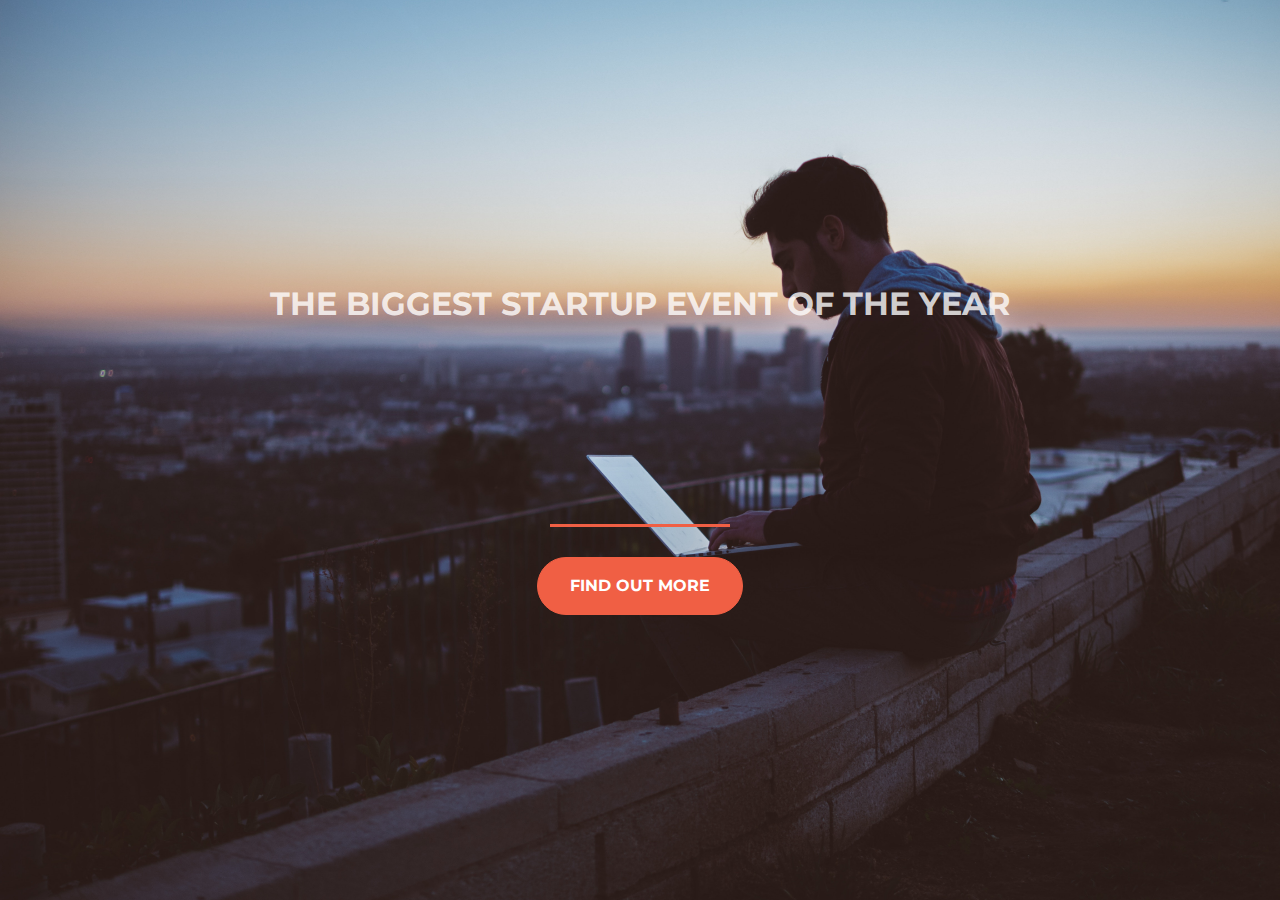
==== index.html @ 04081da3 "Uploading my first website" ====
<!DOCTYPE html>
<html>
  <head>
    <title>Startup</title>

    <!-- Google Fonts -->
    <link href="https://fonts.googleapis.com/css?family=Montserrat" rel="stylesheet">

    <!-- Note that the below Bootstrap file is a specific version. If you grab the most
    current from Bootstrap website, you will see the button grow transition being a lot faster
    than in my video. Use whichever style sheet you like best! -->
    <!-- Bootstrap CSS from a CDN. This way you don't have to include the bootstrap file yourself -->
    <link rel="stylesheet" href="https://maxcdn.bootstrapcdn.com/bootstrap/4.0.0/css/bootstrap.min.css" integrity="sha384-Gn5384xqQ1aoWXA+058RXPxPg6fy4IWvTNh0E263XmFcJlSAwiGgFAW/dAiS6JXm" crossorigin="anonymous">

    

    <!-- My own stylesheet -->
    <link href="style.css" rel="stylesheet">
  </head>
  <body>
    <header class="startup text-center text-white d-flex">
      <div class="container my-auto">
        <div class="row">
          <div class="col-lg-12 my-auto">
            <h1 class="text-uppercase faded">
              <strong>the biggest startup event of the year</strong>
            </h1>
            <hr>
          </div>
          <div class="col-lg-12 my-auto">
            <!-- Begin MailChimp Signup Form -->
<link href="//cdn-images.mailchimp.com/embedcode/slim-10_7.css" rel="stylesheet" type="text/css">
<style type="text/css">
  #mc_embed_signup{ }
  /* Add your own MailChimp form style overrides in your site stylesheet or in this style block.
     We recommend moving this block and the preceding CSS link to the HEAD of your HTML file. */
</style>
<div id="mc_embed_signup">
<form action="https://cooltest.us18.list-manage.com/subscribe/post?u=d00979788b321d6b05eab0c53&amp;id=40b3bfacc9" method="post" id="mc-embedded-subscribe-form" name="mc-embedded-subscribe-form" class="validate" target="_blank" novalidate>
    <div id="mc_embed_signup_scroll">
       <!-- real people should not fill this in and expect good things - do not remove this or risk form bot signups-->
    <div style="position: absolute; left: -5000px;" aria-hidden="true"><input type="text" name="b_d00979788b321d6b05eab0c53_40b3bfacc9" tabindex="-1" value=""></div>
    <div class="clear"><input type="submit" value="Find Out More" name="subscribe" id="mc-embedded-subscribe" class="button btn btn-primary btn-xl"></div>
    </div>
</form>
</div>

<!--End mc_embed_signup-->
                      </div>
        </div>
      </div>
    </header>

  </body>

</html>
---- style.css ----
body,
html {
  width: 100%;
  height: 100%; 
}

body {
  font-family: 'Montserrat', sans-serif;
}

hr {
  max-width: 180px;
  border-width: 3px;
  border-color: #F05F44; 
}

.faded {
  color: rgba(255, 255, 255, 0.8); 
}

header.startup {
  background-position: center;
  background-image: url("background.jpg");
  background-size: cover;
  height: 100%;
}

header.startup hr {
  margin-top: 200px;
  margin-bottom: 30px; 
}

header.startup h1 {
  font-size: 2rem; 
}

.btn {
  font-weight: 700;
  text-transform: uppercase;
  border-radius: 300px;
  font-family: 'Montserrat', sans-serif;
}

.btn-xl {
  padding: 1rem 2rem; 
}

.btn-primary {
  background-color: #F05F44;
  border-color: #F05F44; }

.btn-primary:hover {
  background-color: #ee4b08;
  border-color: #ee4b08;
  border-width: 5px;
  cursor: pointer;
}
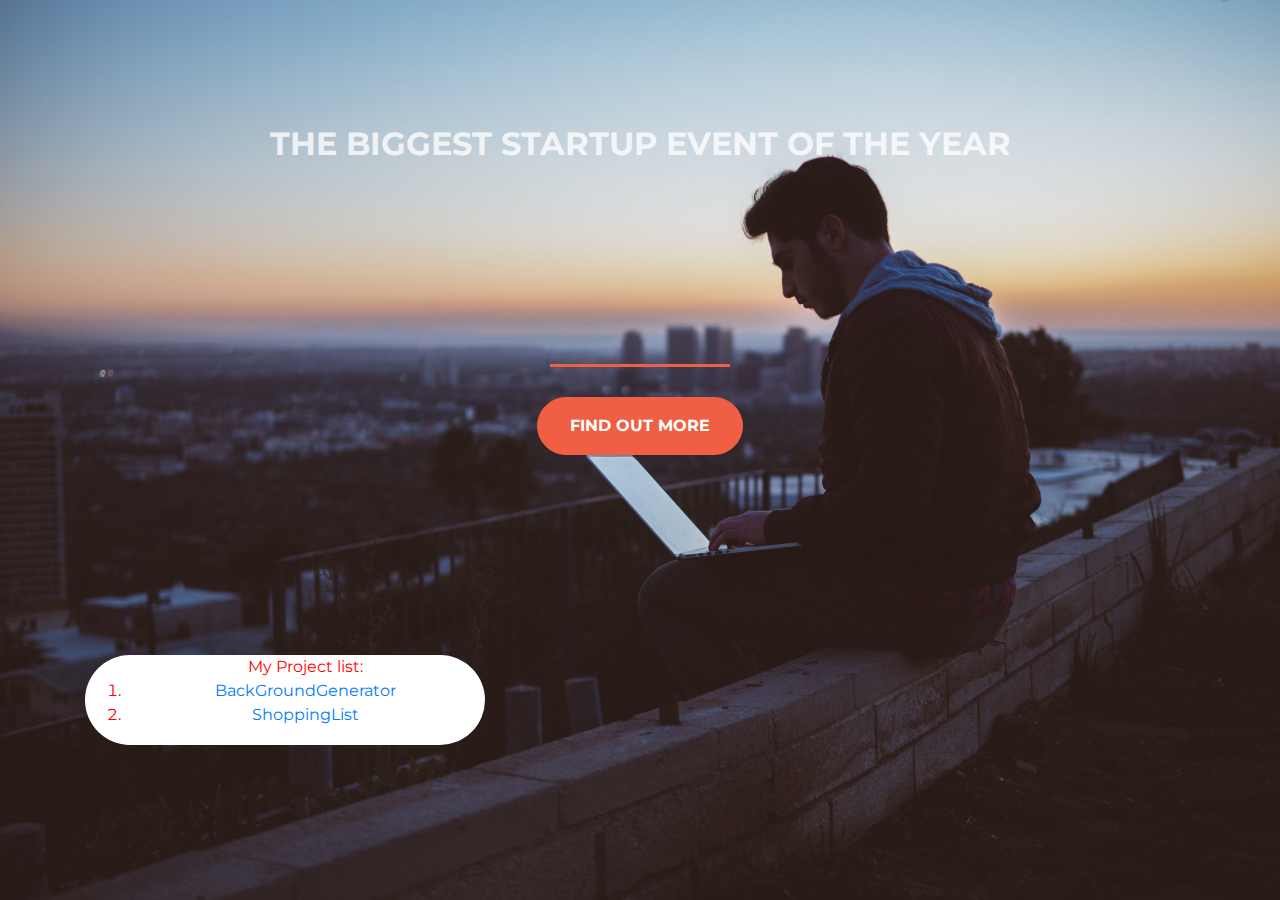
==== commit eb8c38ab: "added 2 other pages from homework" ====
--- a/index.html
+++ b/index.html
@@ -29,7 +29,8 @@
           </div>
           <div class="col-lg-12 my-auto">
             <!-- Begin MailChimp Signup Form -->
-<link href="//cdn-images.mailchimp.com/embedcode/slim-10_7.css" rel="stylesheet" type="text/css">
+<!-- <link href="//cdn-images.mailchimp.com/embedcode/slim-10_7.css" rel="stylesheet" type="text/css">
+<link href="//cdn-images.mailchimp.com/embedcode/slim-10_7.css" rel="stylesheet" type="text/css"> --> 
 <style type="text/css">
   #mc_embed_signup{ }
   /* Add your own MailChimp form style overrides in your site stylesheet or in this style block.
@@ -42,7 +43,15 @@
     <div style="position: absolute; left: -5000px;" aria-hidden="true"><input type="text" name="b_d00979788b321d6b05eab0c53_40b3bfacc9" tabindex="-1" value=""></div>
     <div class="clear"><input type="submit" value="Find Out More" name="subscribe" id="mc-embedded-subscribe" class="button btn btn-primary btn-xl"></div>
     </div>
+    <div > 
+    <ol >My Project list: 
+    <li><a href="backGroundGenerator.github.io/index.html">BackGroundGenerator</a></li>
+    <li><a href="shoppingList.github.io/index.html">ShoppingList</a></li>
+    </ol>
+    </div>
+    
 </form>
+
 </div>
 
 <!--End mc_embed_signup-->
@@ -50,7 +59,5 @@
         </div>
       </div>
     </header>
-
-  </body>
-
+     </body>
 </html>
--- a/style.css
+++ b/style.css
@@ -56,4 +56,18 @@
   border-width: 5px;
   cursor: pointer;
 }
+
+ol {
+  background-position: center;
+  cursor: pointer; 
+  width: 400px; 
+  height: 90px; 
+  border-radius: 50px; 
+  background-color: white;
+  margin-top: 200px;
+  margin-bottom: 30px; 
+  color:red;
+}
+
+
   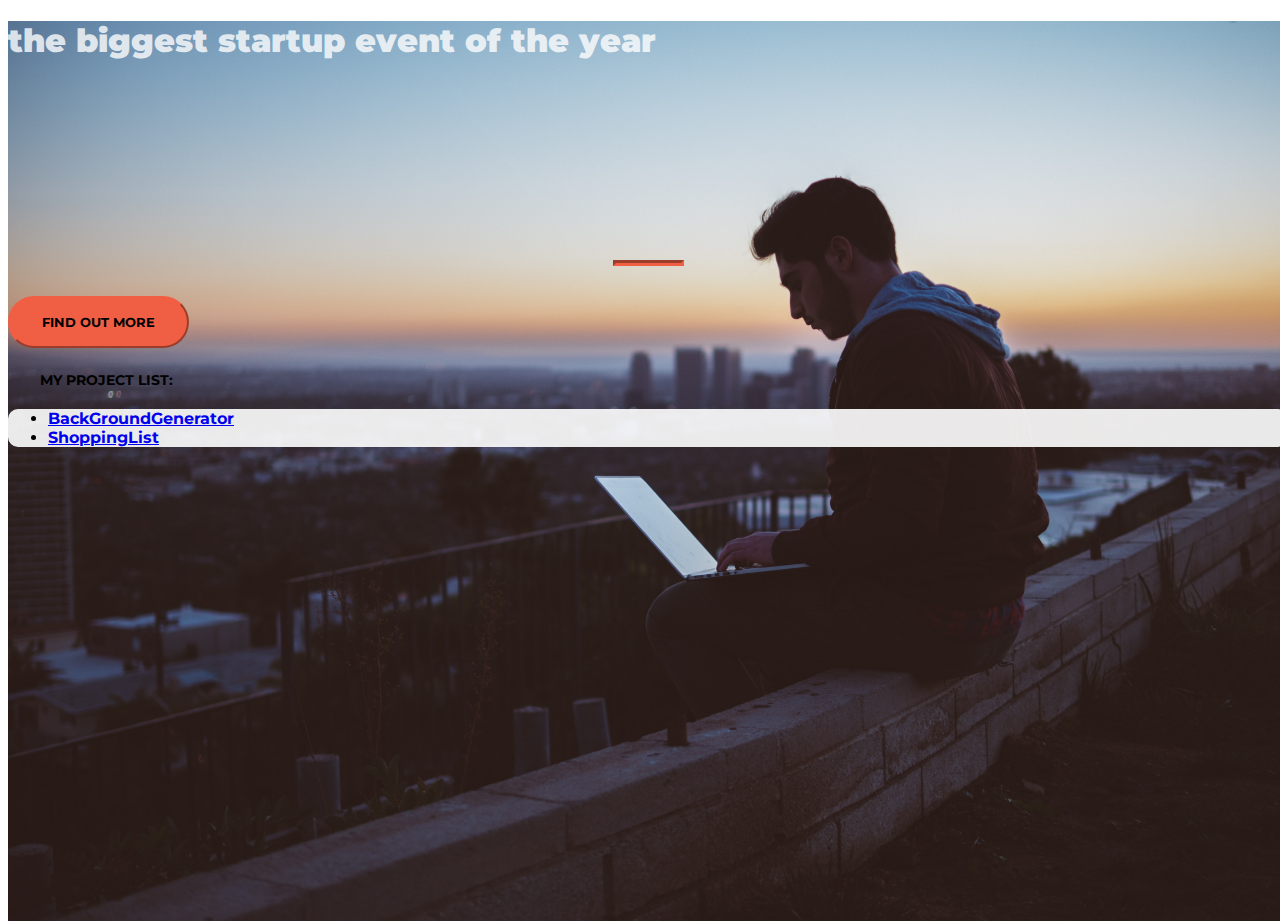
==== commit 787ff94e: "improve the layout" ====
--- a/index.html
+++ b/index.html
@@ -5,59 +5,47 @@
 
     <!-- Google Fonts -->
     <link href="https://fonts.googleapis.com/css?family=Montserrat" rel="stylesheet">
+  
+    <!-- Bootstrap CSS from a CDN. This way you don't have to include the bootstrap file yourself -->
+    <link rel="stylesheet" href="https://maxcdn.bootstrapcdn.com/bootstrap/4.0.0-alpha.6/css/bootstrap.min.css" integrity="sha384-rwoIResjU2yc3z8GV/NPeZWAv56rSmLldC3R/AZzGRnGxQQKnKkoFVhFQhNUwEyJ" crossorigin="anonymous">
+    <link rel="stylesheet" href="https://maxcdn.bootstrapcdn.com/font-awesome/4.5.0/css/font-awesome.min.css" integrity="sha384-XdYbMnZ/QjLh6iI4ogqCTaIjrFk87ip+ekIjefZch0Y+PvJ8CDYtEs1ipDmPorQ+" crossorigin="anonymous">
 
-    <!-- Note that the below Bootstrap file is a specific version. If you grab the most
-    current from Bootstrap website, you will see the button grow transition being a lot faster
-    than in my video. Use whichever style sheet you like best! -->
-    <!-- Bootstrap CSS from a CDN. This way you don't have to include the bootstrap file yourself -->
-    <link rel="stylesheet" href="https://maxcdn.bootstrapcdn.com/bootstrap/4.0.0/css/bootstrap.min.css" integrity="sha384-Gn5384xqQ1aoWXA+058RXPxPg6fy4IWvTNh0E263XmFcJlSAwiGgFAW/dAiS6JXm" crossorigin="anonymous">
+  <link href="style.css" rel="stylesheet">
+  </head>
 
-    
-
-    <!-- My own stylesheet -->
-    <link href="style.css" rel="stylesheet">
-  </head>
   <body>
     <header class="startup text-center text-white d-flex">
       <div class="container my-auto">
         <div class="row">
-          <div class="col-lg-12 my-auto">
-            <h1 class="text-uppercase faded">
-              <strong>the biggest startup event of the year</strong>
-            </h1>
-            <hr>
-          </div>
-          <div class="col-lg-12 my-auto">
-            <!-- Begin MailChimp Signup Form -->
-<!-- <link href="//cdn-images.mailchimp.com/embedcode/slim-10_7.css" rel="stylesheet" type="text/css">
-<link href="//cdn-images.mailchimp.com/embedcode/slim-10_7.css" rel="stylesheet" type="text/css"> --> 
-<style type="text/css">
-  #mc_embed_signup{ }
-  /* Add your own MailChimp form style overrides in your site stylesheet or in this style block.
-     We recommend moving this block and the preceding CSS link to the HEAD of your HTML file. */
-</style>
-<div id="mc_embed_signup">
-<form action="https://cooltest.us18.list-manage.com/subscribe/post?u=d00979788b321d6b05eab0c53&amp;id=40b3bfacc9" method="post" id="mc-embedded-subscribe-form" name="mc-embedded-subscribe-form" class="validate" target="_blank" novalidate>
-    <div id="mc_embed_signup_scroll">
-       <!-- real people should not fill this in and expect good things - do not remove this or risk form bot signups-->
-    <div style="position: absolute; left: -5000px;" aria-hidden="true"><input type="text" name="b_d00979788b321d6b05eab0c53_40b3bfacc9" tabindex="-1" value=""></div>
-    <div class="clear"><input type="submit" value="Find Out More" name="subscribe" id="mc-embedded-subscribe" class="button btn btn-primary btn-xl"></div>
-    </div>
-    <div > 
-    <ol >My Project list: 
-    <li><a href="backGroundGenerator.github.io/index.html">BackGroundGenerator</a></li>
-    <li><a href="shoppingList.github.io/index.html">ShoppingList</a></li>
-    </ol>
-    </div>
-    
-</form>
+            <div class="col-lg-12 my-auto">
+                <h1 class="text-uppercase faded">
+                  <strong>the biggest startup event of the year</strong>
+                </h1>
+                <hr>
+            </div>
+            <div class="col-lg-12 my-auto">            
+                <form action="https://cooltest.us18.list-manage.com/subscribe/post?u=d00979788b321d6b05eab0c53&amp;id=40b3bfacc9" method="post" id="mc-embedded-subscribe-form" name="mc-embedded-subscribe-form" class="validate" target="_blank" novalidate>
+                  <div >
+                     <input type="submit" value="Find Out More" name="subscribe" id="mc-embedded-subscribe" class="btn btn-primary btn-xl">
+                  </div>  
+                </form>
+                <div > 
+                  <h3><span class="badge badge-primary badge-x1 text-uppercase">My Project list:</span></h3>   
+                   <div class="bg container col-lg-3">
+                     <ul class="nav flex-column">
+                        <li class="nav-item">
+                          <a class="nav-link " href="backGroundGenerator.github.io/index.html"><i class="fa fa-link"></i>BackGroundGenerator</a>
+                        </li>
+                        <li class="nav-item">
+                          <a class="nav-link " href="shoppingList.github.io/index.html"><i class="fa fa-link"></i>ShoppingList</a>
+                        </li>                
+                     </ul>
+                   </div>                   
+                </div>                                
+           </div>
+        </div>            
+      </div>   
+    </header>
+  </body>
 
-</div>
-
-<!--End mc_embed_signup-->
-                      </div>
-        </div>
-      </div>
-    </header>
-     </body>
 </html>
--- a/style.css
+++ b/style.css
@@ -1,6 +1,4 @@
-
-body,
-html {
+body,html {
   width: 100%;
   height: 100%; 
 }
@@ -10,7 +8,7 @@
 }
 
 hr {
-  max-width: 180px;
+  max-width: 65px;
   border-width: 3px;
   border-color: #F05F44; 
 }
@@ -25,6 +23,8 @@
   background-size: cover;
   height: 100%;
 }
+
+
 
 header.startup hr {
   margin-top: 200px;
@@ -50,24 +50,28 @@
   background-color: #F05F44;
   border-color: #F05F44; }
 
+.badge {
+  text-transform: uppercase;
+  border-radius: 300px; 
+}  
+
+
+.badge-x1{
+  margin-top: 100px;  
+  padding: 1rem 2rem;
+  font-size: 0.9rem;
+}  
+
+.bg{
+  background-color: rgba(255, 255, 255, 0.9);
+  border-radius: 10px;    
+  font-weight: 700;  
+}
+
 .btn-primary:hover {
   background-color: #ee4b08;
   border-color: #ee4b08;
-  border-width: 5px;
+  border-width: 3px;
   cursor: pointer;
-}
+}  
 
-ol {
-  background-position: center;
-  cursor: pointer; 
-  width: 400px; 
-  height: 90px; 
-  border-radius: 50px; 
-  background-color: white;
-  margin-top: 200px;
-  margin-bottom: 30px; 
-  color:red;
-}
-
-
-  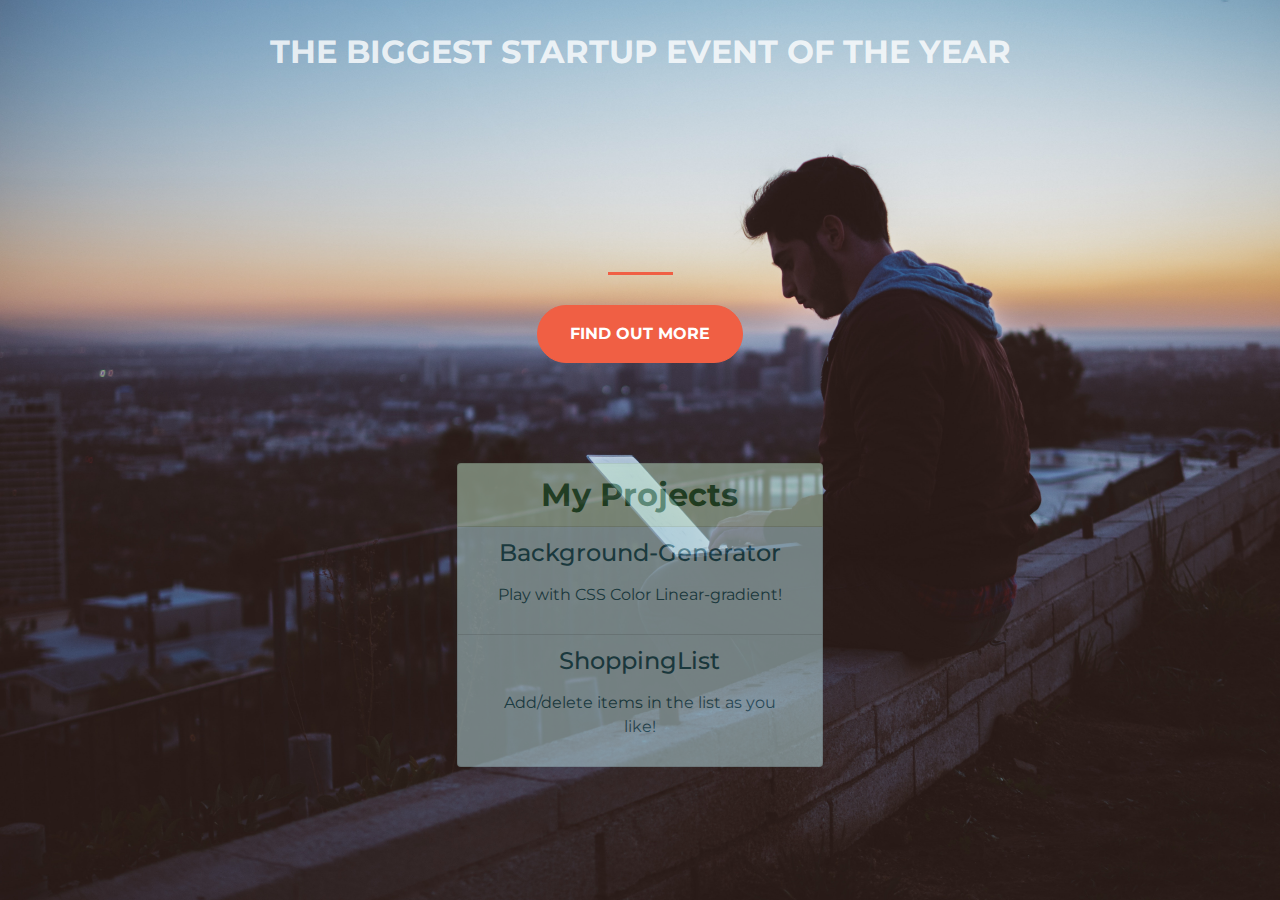
==== commit 2d013e47: "adding more css styles" ====
--- a/index.html
+++ b/index.html
@@ -2,15 +2,12 @@
 <html>
   <head>
     <title>Startup</title>
-
     <!-- Google Fonts -->
-    <link href="https://fonts.googleapis.com/css?family=Montserrat" rel="stylesheet">
-  
+    <link href="https://fonts.googleapis.com/css?family=Montserrat" rel="stylesheet">  
     <!-- Bootstrap CSS from a CDN. This way you don't have to include the bootstrap file yourself -->
-    <link rel="stylesheet" href="https://maxcdn.bootstrapcdn.com/bootstrap/4.0.0-alpha.6/css/bootstrap.min.css" integrity="sha384-rwoIResjU2yc3z8GV/NPeZWAv56rSmLldC3R/AZzGRnGxQQKnKkoFVhFQhNUwEyJ" crossorigin="anonymous">
-    <link rel="stylesheet" href="https://maxcdn.bootstrapcdn.com/font-awesome/4.5.0/css/font-awesome.min.css" integrity="sha384-XdYbMnZ/QjLh6iI4ogqCTaIjrFk87ip+ekIjefZch0Y+PvJ8CDYtEs1ipDmPorQ+" crossorigin="anonymous">
-
-  <link href="style.css" rel="stylesheet">
+    <link rel="stylesheet" href="https://maxcdn.bootstrapcdn.com/bootstrap/4.0.0-alpha.6/css/bootstrap.min.css" >
+    <link rel="stylesheet" href="https://maxcdn.bootstrapcdn.com/font-awesome/4.5.0/css/font-awesome.min.css">
+    <link href="style.css" rel="stylesheet">
   </head>
 
   <body>
@@ -24,28 +21,30 @@
                 <hr>
             </div>
             <div class="col-lg-12 my-auto">            
-                <form action="https://cooltest.us18.list-manage.com/subscribe/post?u=d00979788b321d6b05eab0c53&amp;id=40b3bfacc9" method="post" id="mc-embedded-subscribe-form" name="mc-embedded-subscribe-form" class="validate" target="_blank" novalidate>
-                  <div >
-                     <input type="submit" value="Find Out More" name="subscribe" id="mc-embedded-subscribe" class="btn btn-primary btn-xl">
-                  </div>  
-                </form>
-                <div > 
-                  <h3><span class="badge badge-primary badge-x1 text-uppercase">My Project list:</span></h3>   
-                   <div class="bg container col-lg-3">
-                     <ul class="nav flex-column">
-                        <li class="nav-item">
-                          <a class="nav-link " href="backGroundGenerator.github.io/index.html"><i class="fa fa-link"></i>BackGroundGenerator</a>
-                        </li>
-                        <li class="nav-item">
-                          <a class="nav-link " href="shoppingList.github.io/index.html"><i class="fa fa-link"></i>ShoppingList</a>
-                        </li>                
-                     </ul>
-                   </div>                   
-                </div>                                
-           </div>
-        </div>            
-      </div>   
-    </header>
+              <form action="https://cooltest.us18.list-manage.com/subscribe/post?u=d00979788b321d6b05eab0c53&amp;id=40b3bfacc9" method="post" id="mc-embedded-subscribe-form" name="mc-embedded-subscribe-form" class="validate" target="_blank" novalidate>
+                <div >
+                   <input type="submit" value="Find Out More" name="subscribe" id="mc-embedded-subscribe" class="btn btn-primary btn-xl">
+                </div>             
+              </form>
+            </div>
+            <div class="col-lg-12"> 
+              <div class="list-group "> 
+                   <div class="list-group-item list-group-item-success">
+                      <h2 class="list-group-item-heading "><strong>My Projects</strong></h2>                     
+                   </div>                
+                   <a href="backGroundGenerator.github.io/index.html" class="list-group-item list-group-item-info">
+                     <h4 class="list-group-item-heading ">Background-Generator</h4>
+                     <p class="list-group-item-text ">Play with CSS Color Linear-gradient!</p>
+                   </a>
+                   <a href="shoppingList.github.io/index.html" class="list-group-item list-group-item-info">
+                     <h4 class="list-group-item-heading ">ShoppingList</h4>
+                     <p class="list-group-item-text ">Add/delete items in the list as you like! </p>
+                   </a>               
+              </div>      
+            </div>           
+        </div>                               
+      </div>                 
+   </header>
   </body>
 
 </html>
--- a/style.css
+++ b/style.css
@@ -48,24 +48,7 @@
 
 .btn-primary {
   background-color: #F05F44;
-  border-color: #F05F44; }
-
-.badge {
-  text-transform: uppercase;
-  border-radius: 300px; 
-}  
-
-
-.badge-x1{
-  margin-top: 100px;  
-  padding: 1rem 2rem;
-  font-size: 0.9rem;
-}  
-
-.bg{
-  background-color: rgba(255, 255, 255, 0.9);
-  border-radius: 10px;    
-  font-weight: 700;  
+  border-color: #F05F44;   
 }
 
 .btn-primary:hover {
@@ -73,5 +56,33 @@
   border-color: #ee4b08;
   border-width: 3px;
   cursor: pointer;
-}  
+} 
 
+.list-group {
+  width: 33%; 
+  margin: 100px auto;
+  opacity: 0.5;
+}
+
+.list-group:hover{
+   opacity: 1;
+   box-shadow: 2px 4px 10px red;
+}
+
+.list-group a:hover {
+  background-color: #f1f1f1;  
+  color: red; 
+}
+
+.list-group-item-heading {  
+  margin: auto;  
+}
+
+.list-group-item-text {
+  margin: 15px;
+}
+
+
+
+
+
